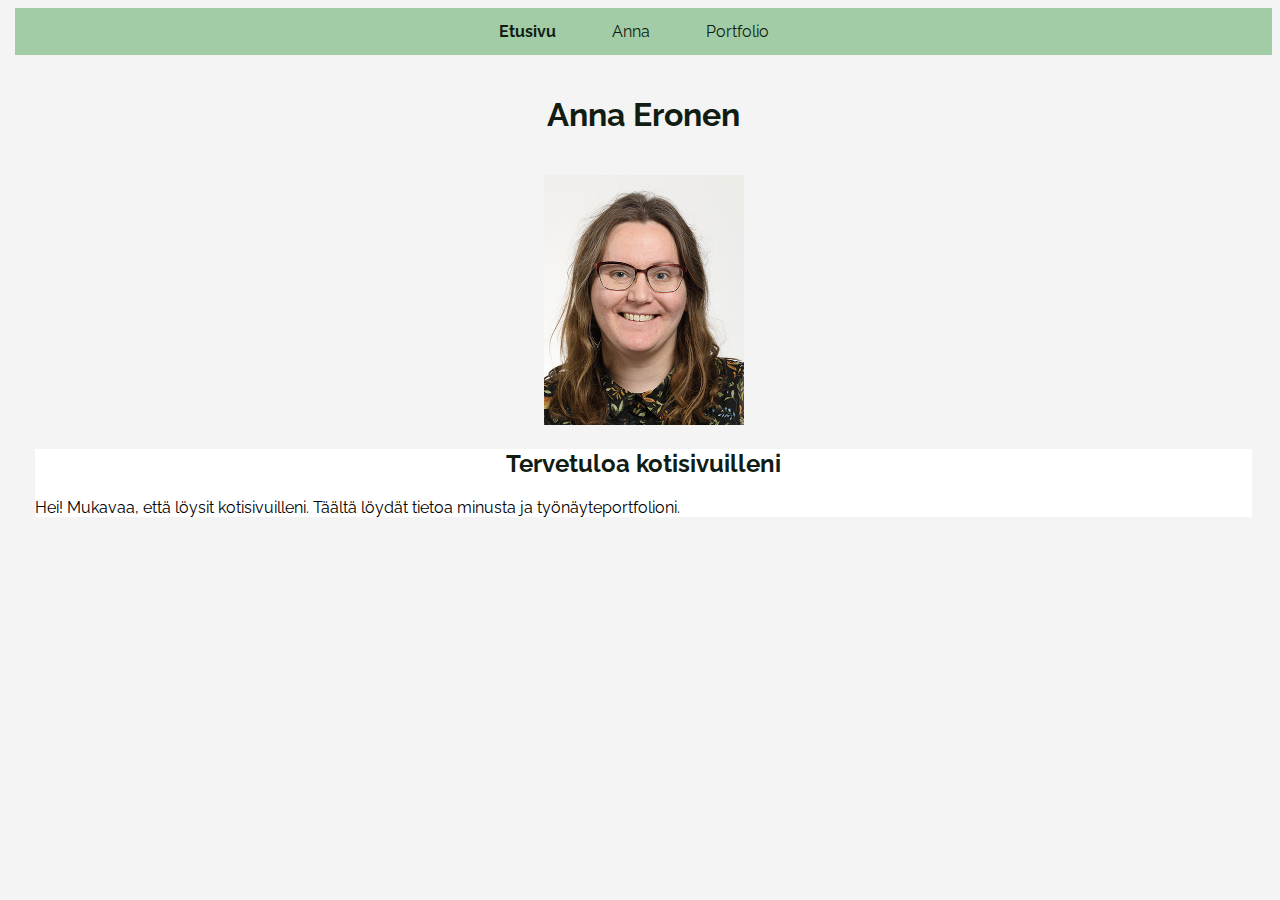
==== index.html @ 7ae29721 "Add files via upload" ====
<!DOCTYPE html>
<html>

<head>
	<meta charset="UTF-8">
    <meta name="viewport" content="width=device-width, initial-scale=1.0">
	<title>Etusivu</title>
    <link rel="stylesheet" href="style.css">
</head>

<body>
    <link href="https://fonts.googleapis.com/css?family=Raleway" rel="stylesheet" type="text/css">
    <nav id="navbar">
        <ul>
            <li><a style="font-weight: bold;" href="./index.html">Etusivu</a></li>
            <li><a href="./Anna.html">Anna</a></li>
            <li><a href="./portfolio.html">Portfolio</a></li>
        </ul>
    </nav>
        <header>
            <h1>Anna Eronen</h1>
        </header>
         <center>  <img src="Anna.jpg" alt="Anna Eronen" width="200" 
            height="250"> </center> 
        <section id="about">
            <h2>Tervetuloa kotisivuilleni</h2>
            <p> Hei! Mukavaa, että löysit kotisivuilleni. Täältä löydät tietoa minusta ja työnäyteportfolioni. </p>
        </section>
           
    
</body>

</html>
---- style.css ----
body {
    font-family: Raleway;
    margin-left: 15px;
    text-align: left;
    padding: 0;
    background-color: #f4f4f4;
}

header {
    color: #111D13;
    padding: 20px;
    text-align: center;
}

.kuva {
    max-width: 50%;
  height: auto;
    
}

h1, h2 {
    color: #111D13;
    text-align: center;
}

section {
    margin: 20px;
    background-color: white;
}




nav#navbar {
    background-color: #A1CCA5;
    overflow: hidden;
}

nav#navbar ul {
    list-style-type: none;
    padding: 0;
    margin: 0;
    text-align: center;
}

nav#navbar ul li {
    display: inline-block; 
    margin-right: 20px;
}

nav#navbar ul li a {
    text-decoration: none;
    color: #111D13;
    padding: 14px 16px;
    display: block; 
}
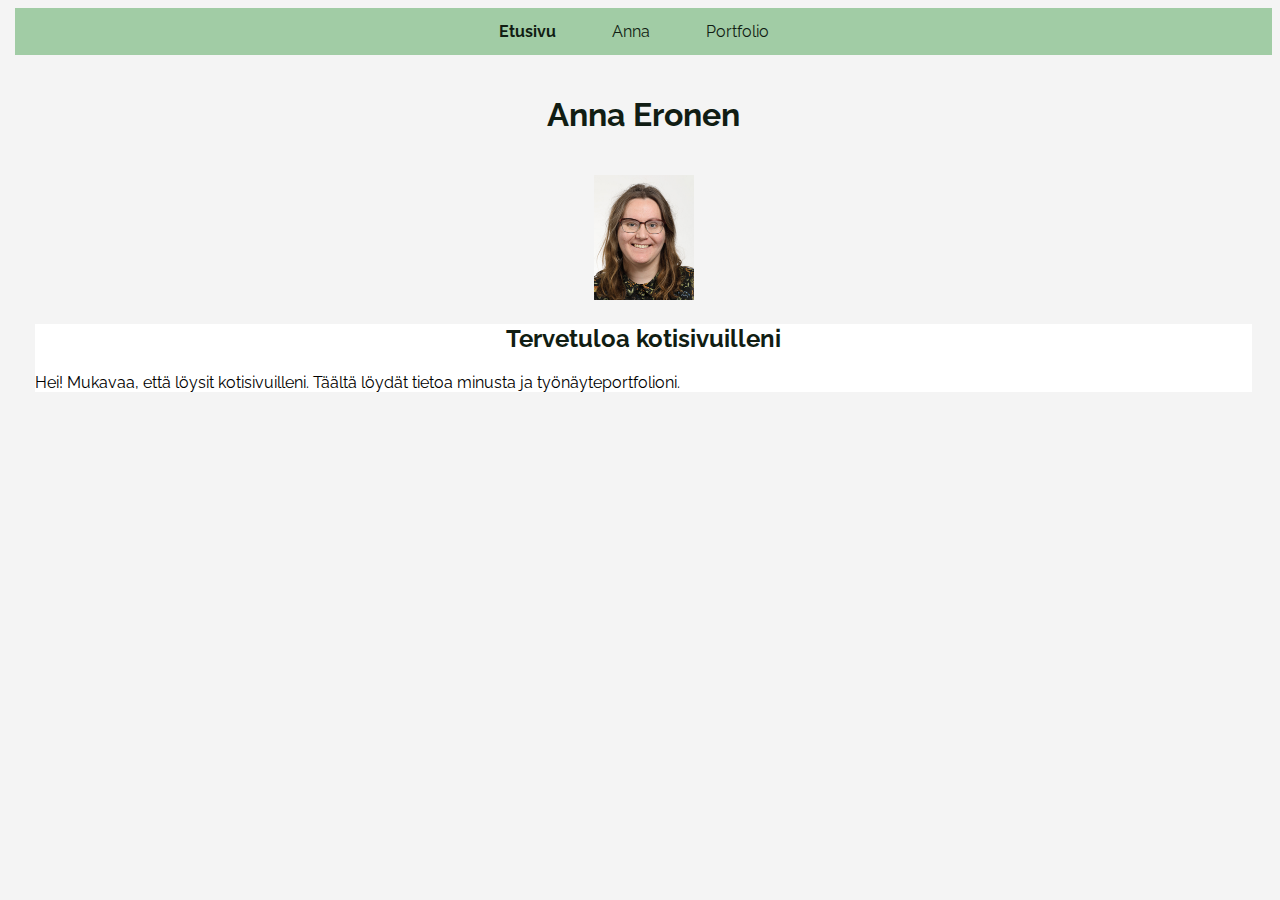
==== commit 5fe5c23e: "Add files via upload" ====
--- a/index.html
+++ b/index.html
@@ -20,8 +20,8 @@
         <header>
             <h1>Anna Eronen</h1>
         </header>
-         <center>  <img src="Anna.jpg" alt="Anna Eronen" width="200" 
-            height="250"> </center> 
+         <center>  <img src="Anna.jpg" alt="Anna Eronen" width="100" 
+            height="125"> </center> 
         <section id="about">
             <h2>Tervetuloa kotisivuilleni</h2>
             <p> Hei! Mukavaa, että löysit kotisivuilleni. Täältä löydät tietoa minusta ja työnäyteportfolioni. </p>
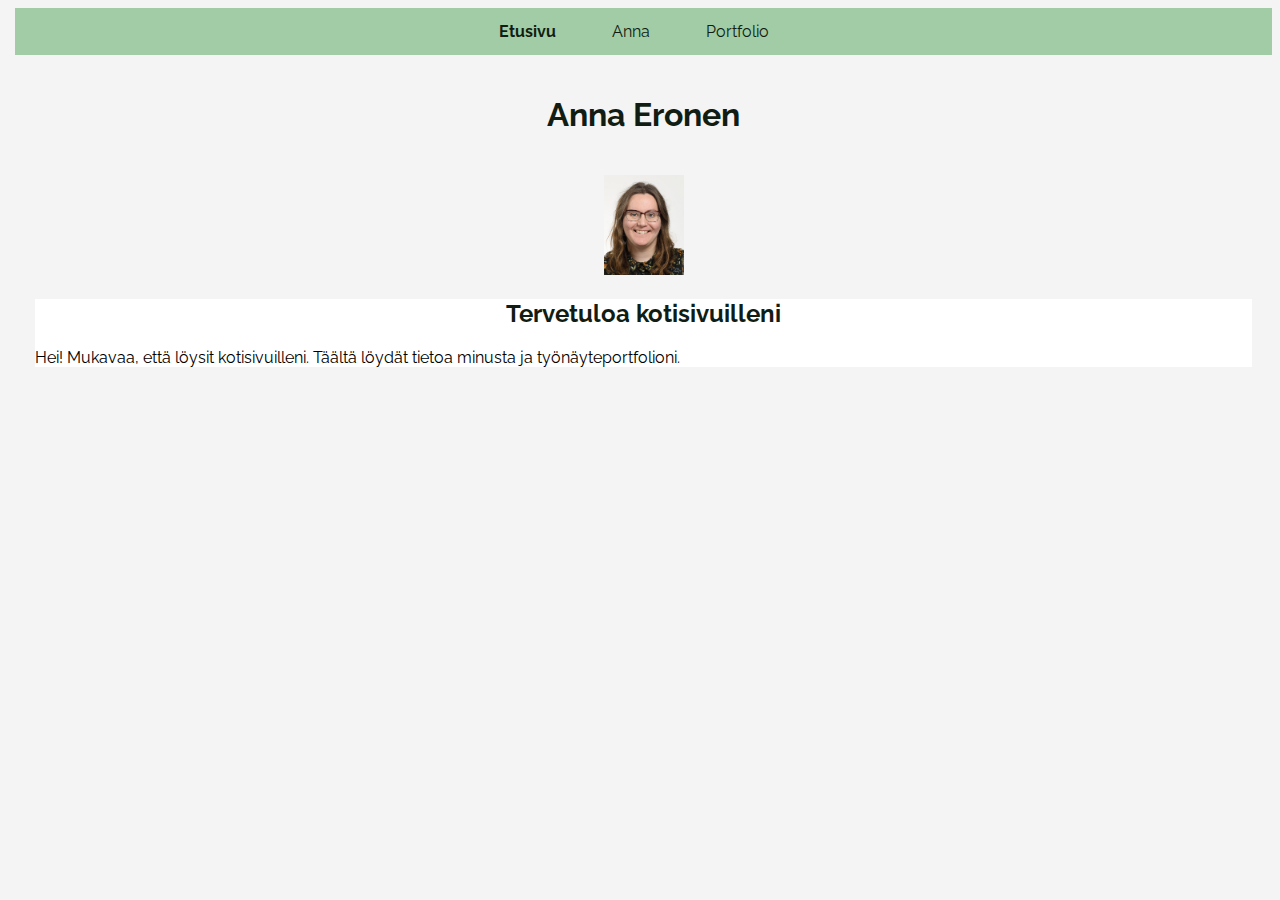
==== commit 4a089295: "Add files via upload" ====
--- a/index.html
+++ b/index.html
@@ -20,8 +20,8 @@
         <header>
             <h1>Anna Eronen</h1>
         </header>
-         <center>  <img src="Anna.jpg" alt="Anna Eronen" width="100" 
-            height="125"> </center> 
+         <center>  <img src="Anna.jpg" alt="Anna Eronen" width="80" 
+            height="100"> </center> 
         <section id="about">
             <h2>Tervetuloa kotisivuilleni</h2>
             <p> Hei! Mukavaa, että löysit kotisivuilleni. Täältä löydät tietoa minusta ja työnäyteportfolioni. </p>
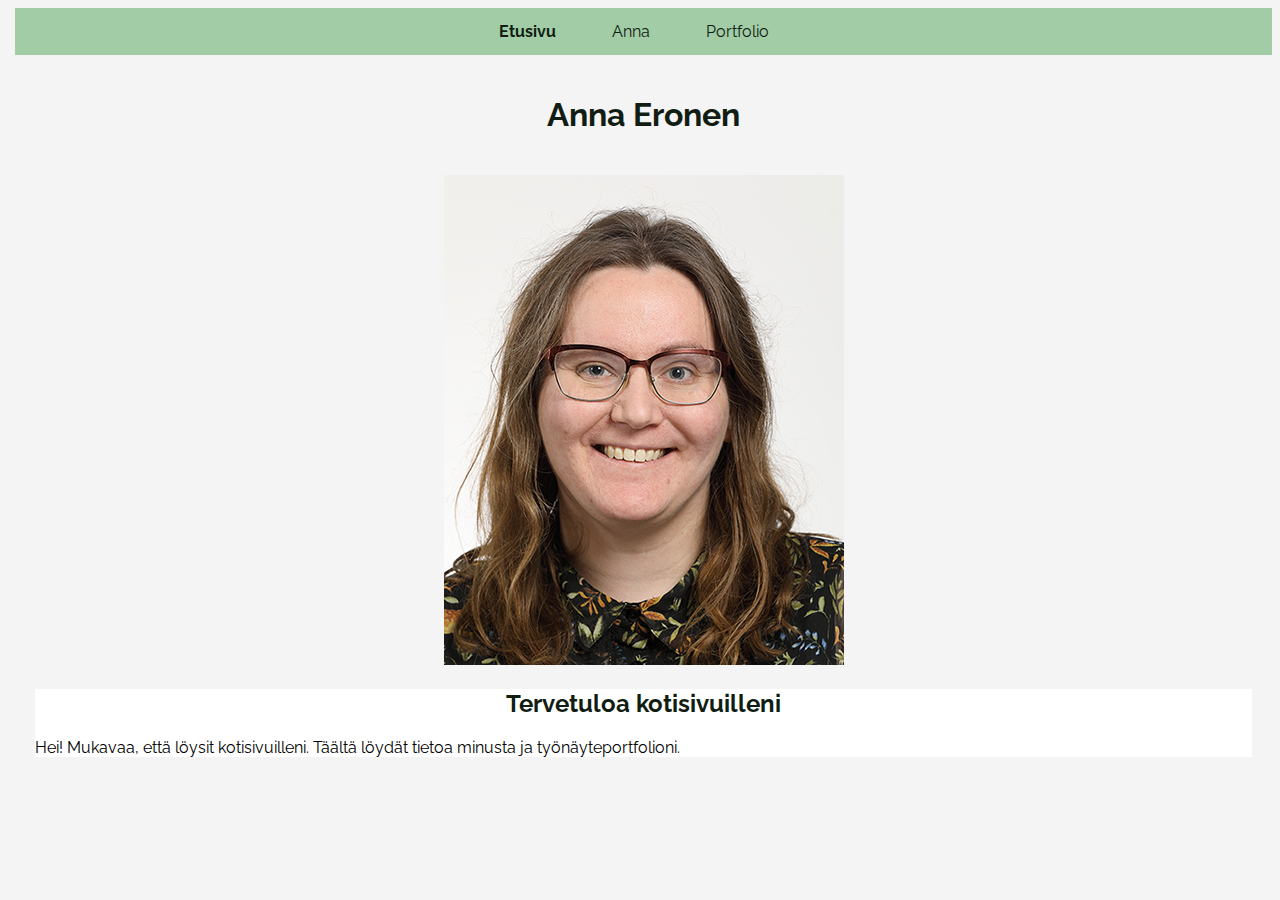
==== commit a37a43db: "Add files via upload" ====
--- a/index.html
+++ b/index.html
@@ -20,8 +20,7 @@
         <header>
             <h1>Anna Eronen</h1>
         </header>
-         <center>  <img src="Anna.jpg" alt="Anna Eronen" width="80" 
-            height="100"> </center> 
+         <center>  <img src="Anna.jpg" alt="Anna Eronen" style="max-width:60%;height:auto" > </center> 
         <section id="about">
             <h2>Tervetuloa kotisivuilleni</h2>
             <p> Hei! Mukavaa, että löysit kotisivuilleni. Täältä löydät tietoa minusta ja työnäyteportfolioni. </p>
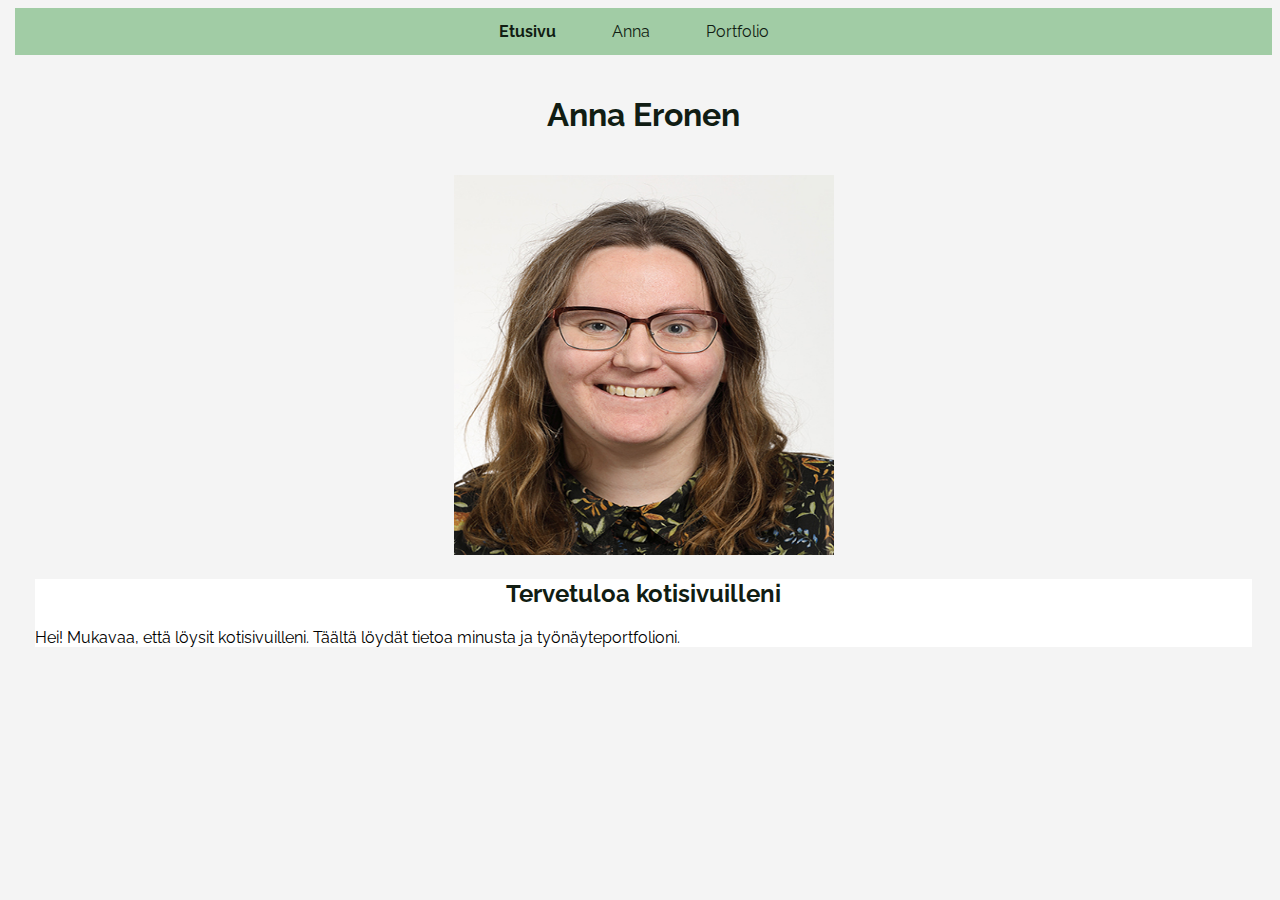
==== commit 7d32cab4: "Add files via upload" ====
--- a/index.html
+++ b/index.html
@@ -20,7 +20,7 @@
         <header>
             <h1>Anna Eronen</h1>
         </header>
-         <center>  <img src="Anna.jpg" alt="Anna Eronen" style="max-width:60%;height:auto" > </center> 
+         <center>  <img src="Anna.jpg" alt="Anna Eronen" class="kuva" > </center> 
         <section id="about">
             <h2>Tervetuloa kotisivuilleni</h2>
             <p> Hei! Mukavaa, että löysit kotisivuilleni. Täältä löydät tietoa minusta ja työnäyteportfolioni. </p>
--- a/style.css
+++ b/style.css
@@ -13,11 +13,6 @@
     text-align: center;
 }
 
-.kuva {
-    max-width: 50%;
-  height: auto;
-    
-}
 
 h1, h2 {
     color: #111D13;
@@ -56,5 +51,40 @@
     display: block; 
 }
 
+.kuva {
+    max-width: 100%;
+    width: 100%;
+    height: auto !important;
+}
 
 
+
+@media (max-width:767px) {
+    .kuva {
+        max-width: 100%;
+        max-height: 100%;
+    }
+}
+
+@media (min-width:768px) {
+    .kuva {
+        max-width: 240px;
+        max-height: 240px;
+    }
+}
+
+@media (min-width:992px) {
+    .kuva {
+        max-width: 314px;
+        max-height: 314px;
+    }
+}
+
+@media (min-width:1200px) {
+    .kuva {
+        max-width: 380px;
+        max-height: 380px;
+    }
+}
+
+
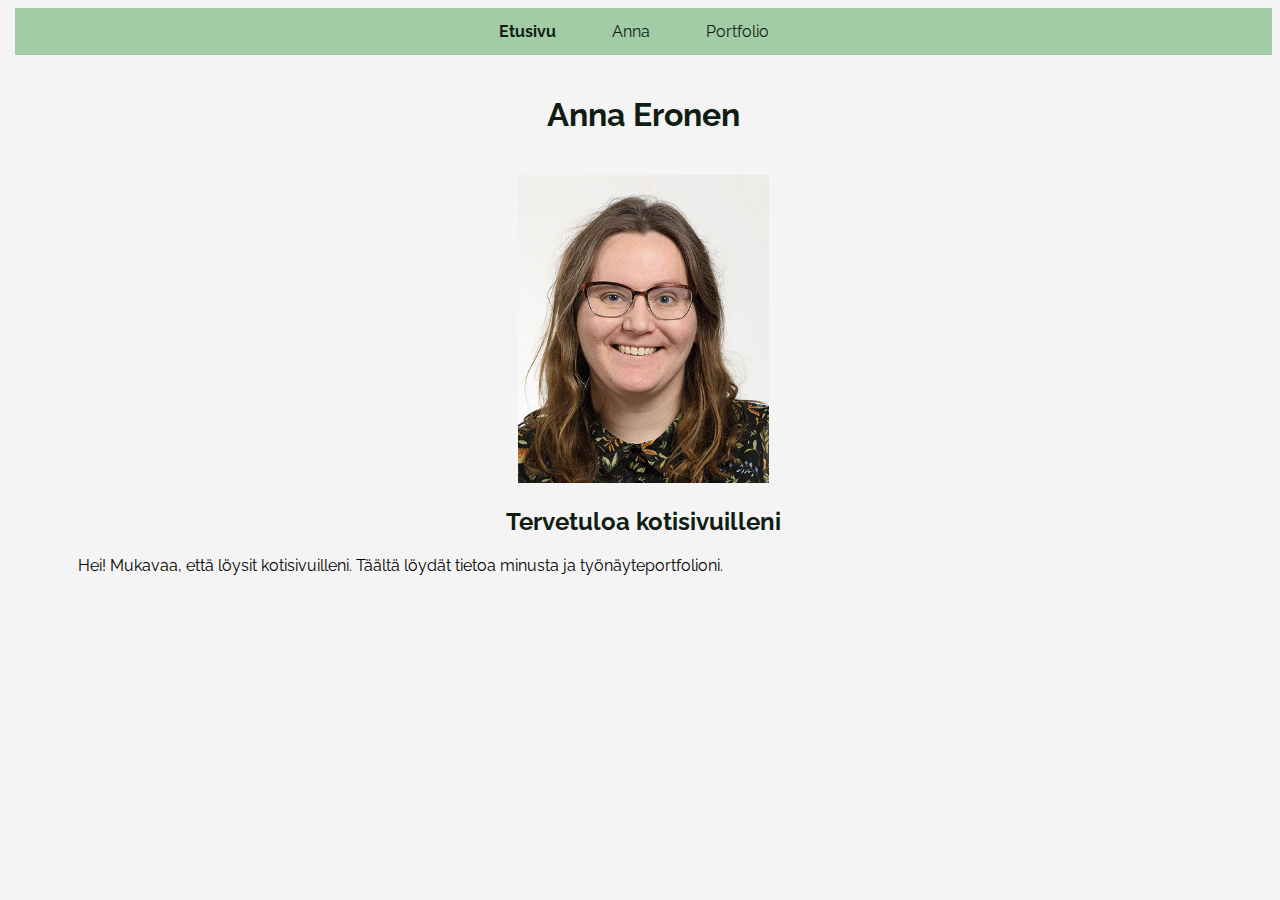
==== commit a9c01e13: "Add files via upload" ====
--- a/index.html
+++ b/index.html
@@ -21,7 +21,7 @@
             <h1>Anna Eronen</h1>
         </header>
          <center>  <img src="Anna.jpg" alt="Anna Eronen" class="kuva" > </center> 
-        <section id="about">
+        <section id="about" class="content">
             <h2>Tervetuloa kotisivuilleni</h2>
             <p> Hei! Mukavaa, että löysit kotisivuilleni. Täältä löydät tietoa minusta ja työnäyteportfolioni. </p>
         </section>
--- a/style.css
+++ b/style.css
@@ -20,11 +20,18 @@
 }
 
 section {
-    margin: 20px;
-    background-color: white;
+    width:90%;
+    margin:auto;
+    background-color: #f4f4f4;
 }
 
-
+.content{
+    width:90%;
+    margin:auto;
+    background-color: #f4f4f4;
+    font-size: 16px;
+    
+}
 
 
 nav#navbar {
@@ -52,38 +59,51 @@
 }
 
 .kuva {
-    max-width: 100%;
-    width: 100%;
+    max-width: 80%;
+    width: 80%;
     height: auto !important;
 }
 
-
+.column {
+    float: left;
+    width: 50%;
+  }
+  
+  /* Clear floats after the columns */
+  .row:after {
+    content: "";
+    display: table;
+    clear: both;
+  }
 
 @media (max-width:767px) {
-    .kuva {
-        max-width: 100%;
-        max-height: 100%;
-    }
+    .column {
+        width: 100%;
+      }
+    
 }
 
 @media (min-width:768px) {
     .kuva {
-        max-width: 240px;
-        max-height: 240px;
+        width: 40%;
+        max-width: 40%;
+        height: auto;
     }
 }
 
 @media (min-width:992px) {
     .kuva {
-        max-width: 314px;
-        max-height: 314px;
+        width: 30%;
+        max-width: 30%;
+        height:auto;
     }
 }
 
 @media (min-width:1200px) {
     .kuva {
-        max-width: 380px;
-        max-height: 380px;
+        width: 20%;
+        max-width: 20%;
+        height:auto;
     }
 }
 
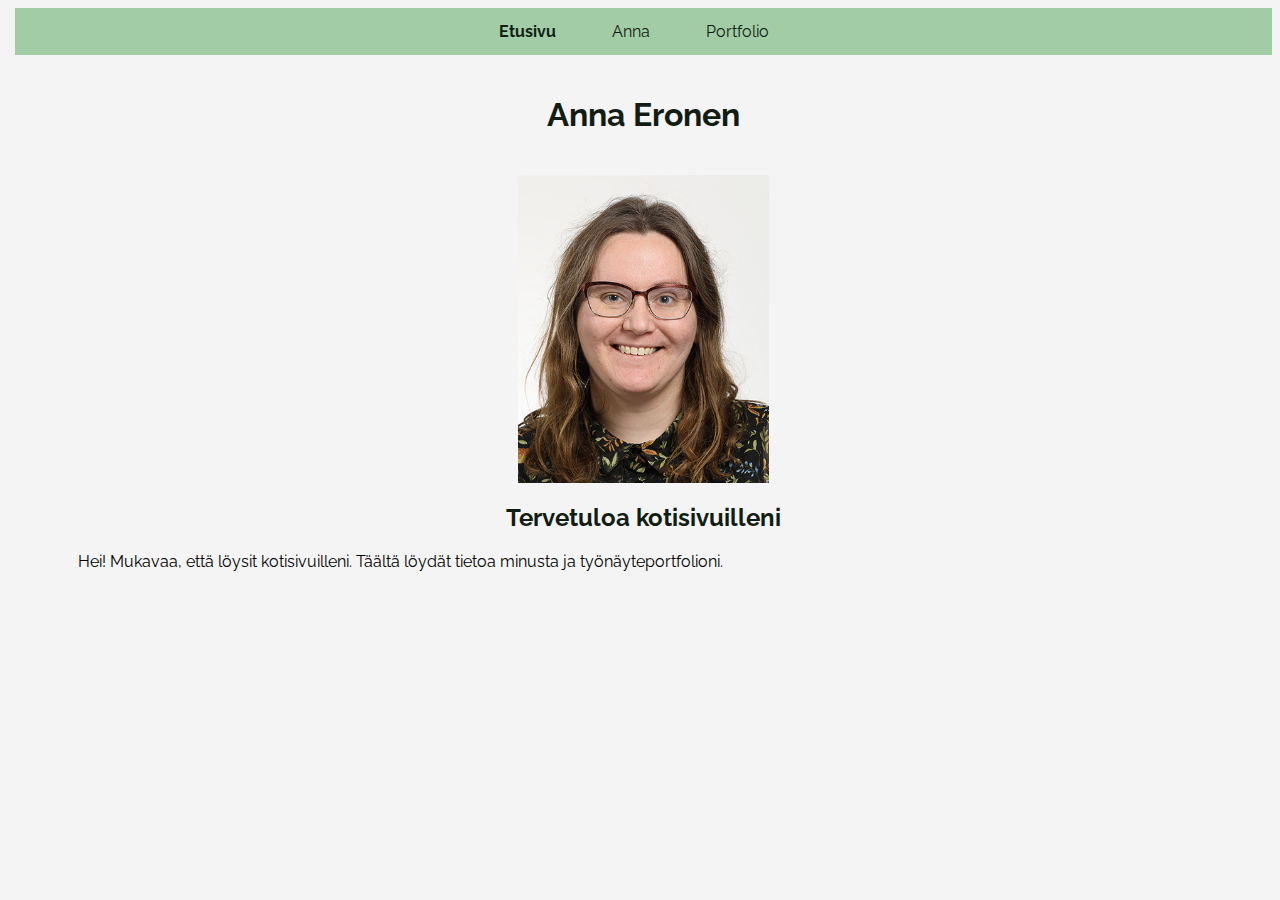
==== commit 11cb5c98: "Add files via upload" ====
--- a/index.html
+++ b/index.html
@@ -20,7 +20,7 @@
         <header>
             <h1>Anna Eronen</h1>
         </header>
-         <center>  <img src="Anna.jpg" alt="Anna Eronen" class="kuva" > </center> 
+         <img src="Anna.jpg" alt="Anna Eronen" class="kuva" > 
         <section id="about" class="content">
             <h2>Tervetuloa kotisivuilleni</h2>
             <p> Hei! Mukavaa, että löysit kotisivuilleni. Täältä löydät tietoa minusta ja työnäyteportfolioni. </p>
--- a/style.css
+++ b/style.css
@@ -59,9 +59,12 @@
 }
 
 .kuva {
-    max-width: 80%;
-    width: 80%;
-    height: auto !important;
+    display: block;
+  margin-left: auto;
+  margin-right: auto;
+  max-width: 80%;
+  width: 80%;
+height: auto !important;
 }
 
 .column {
@@ -85,6 +88,9 @@
 
 @media (min-width:768px) {
     .kuva {
+        display: block;
+        margin-left: auto;
+        margin-right: auto;
         width: 40%;
         max-width: 40%;
         height: auto;
@@ -93,6 +99,9 @@
 
 @media (min-width:992px) {
     .kuva {
+        display: block;
+        margin-left: auto;
+        margin-right: auto;
         width: 30%;
         max-width: 30%;
         height:auto;
@@ -101,6 +110,9 @@
 
 @media (min-width:1200px) {
     .kuva {
+        display: block;
+        margin-left: auto;
+        margin-right: auto;
         width: 20%;
         max-width: 20%;
         height:auto;
